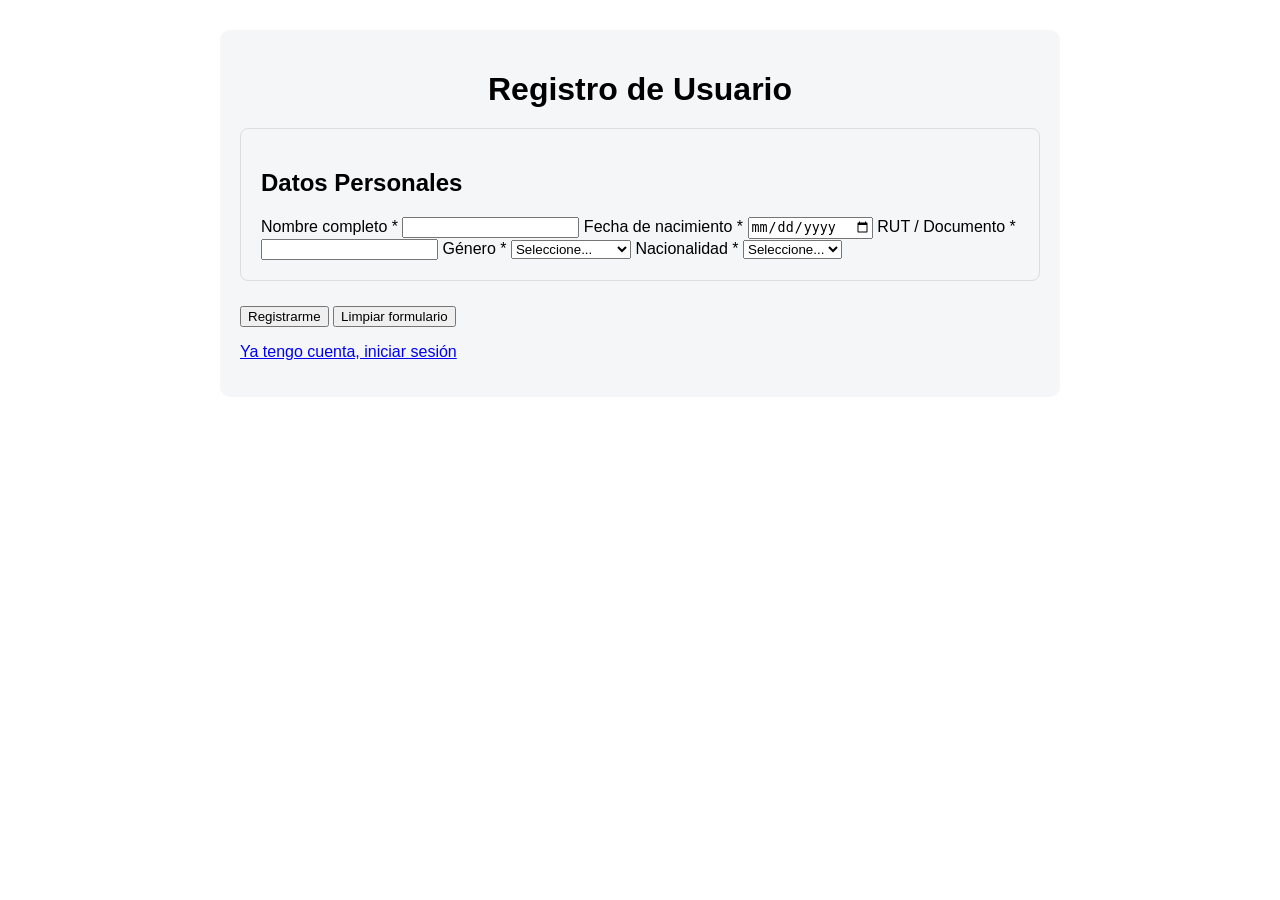
==== registro.html @ 599c11e3 "etapa2: formulario de registro con campos básicos" ====
<!DOCTYPE html>
<html lang="es">
<head>
  <meta charset="UTF-8">
  <title>Registro de Usuario</title>
  <link rel="stylesheet" href="registro.css">
</head>
<body>
  <main class="form-container">
    <h1>Registro de Usuario</h1>
    <form id="registroForm">

      <!-- Sección A: Datos Personales -->
      <section class="form-section datos-personales">
        <h2>Datos Personales</h2>
        <label for="nombre">Nombre completo *</label>
        <input type="text" id="nombre" required>

        <label for="fecha">Fecha de nacimiento *</label>
        <input type="date" id="fecha" required>

        <label for="rut">RUT / Documento *</label>
        <input type="text" id="rut" required>

        <label for="genero">Género *</label>
        <select id="genero" required>
          <option value="">Seleccione...</option>
          <option>Masculino</option>
          <option>Femenino</option>
          <option>No binario</option>
          <option>Prefiero no decir</option>
        </select>

        <label for="nacionalidad">Nacionalidad *</label>
        <select id="nacionalidad" required>
          <option value="">Seleccione...</option>
          <option>Chile</option>
          <option>Argentina</option>
          <option>Perú</option>
          <option>Bolivia</option>
          <option>Brasil</option>
          <option>Colombia</option>
          <option>España</option>
          <option>México</option>
        </select>
      </section>
      <!-- Botones -->
      <div class="form-actions">
        <button type="submit">Registrarme</button>
        <button type="reset">Limpiar formulario</button>
        <p><a href="#">Ya tengo cuenta, iniciar sesión</a></p>
      </div>
    </form>
  </main>
</body>
</html>
---- registro.css ----
.form-container {
  max-width: 800px;
  margin: 30px auto;
  padding: 20px;
  background: #f4f6f8;
  border-radius: 10px;
  font-family: Arial, sans-serif;
}

h1 {
  text-align: center;
  margin-bottom: 20px;
}

.form-section {
  margin-bottom: 25px;
  padding: 20px;
  border-radius: 8px;
  border: 1px solid #ddd;
}
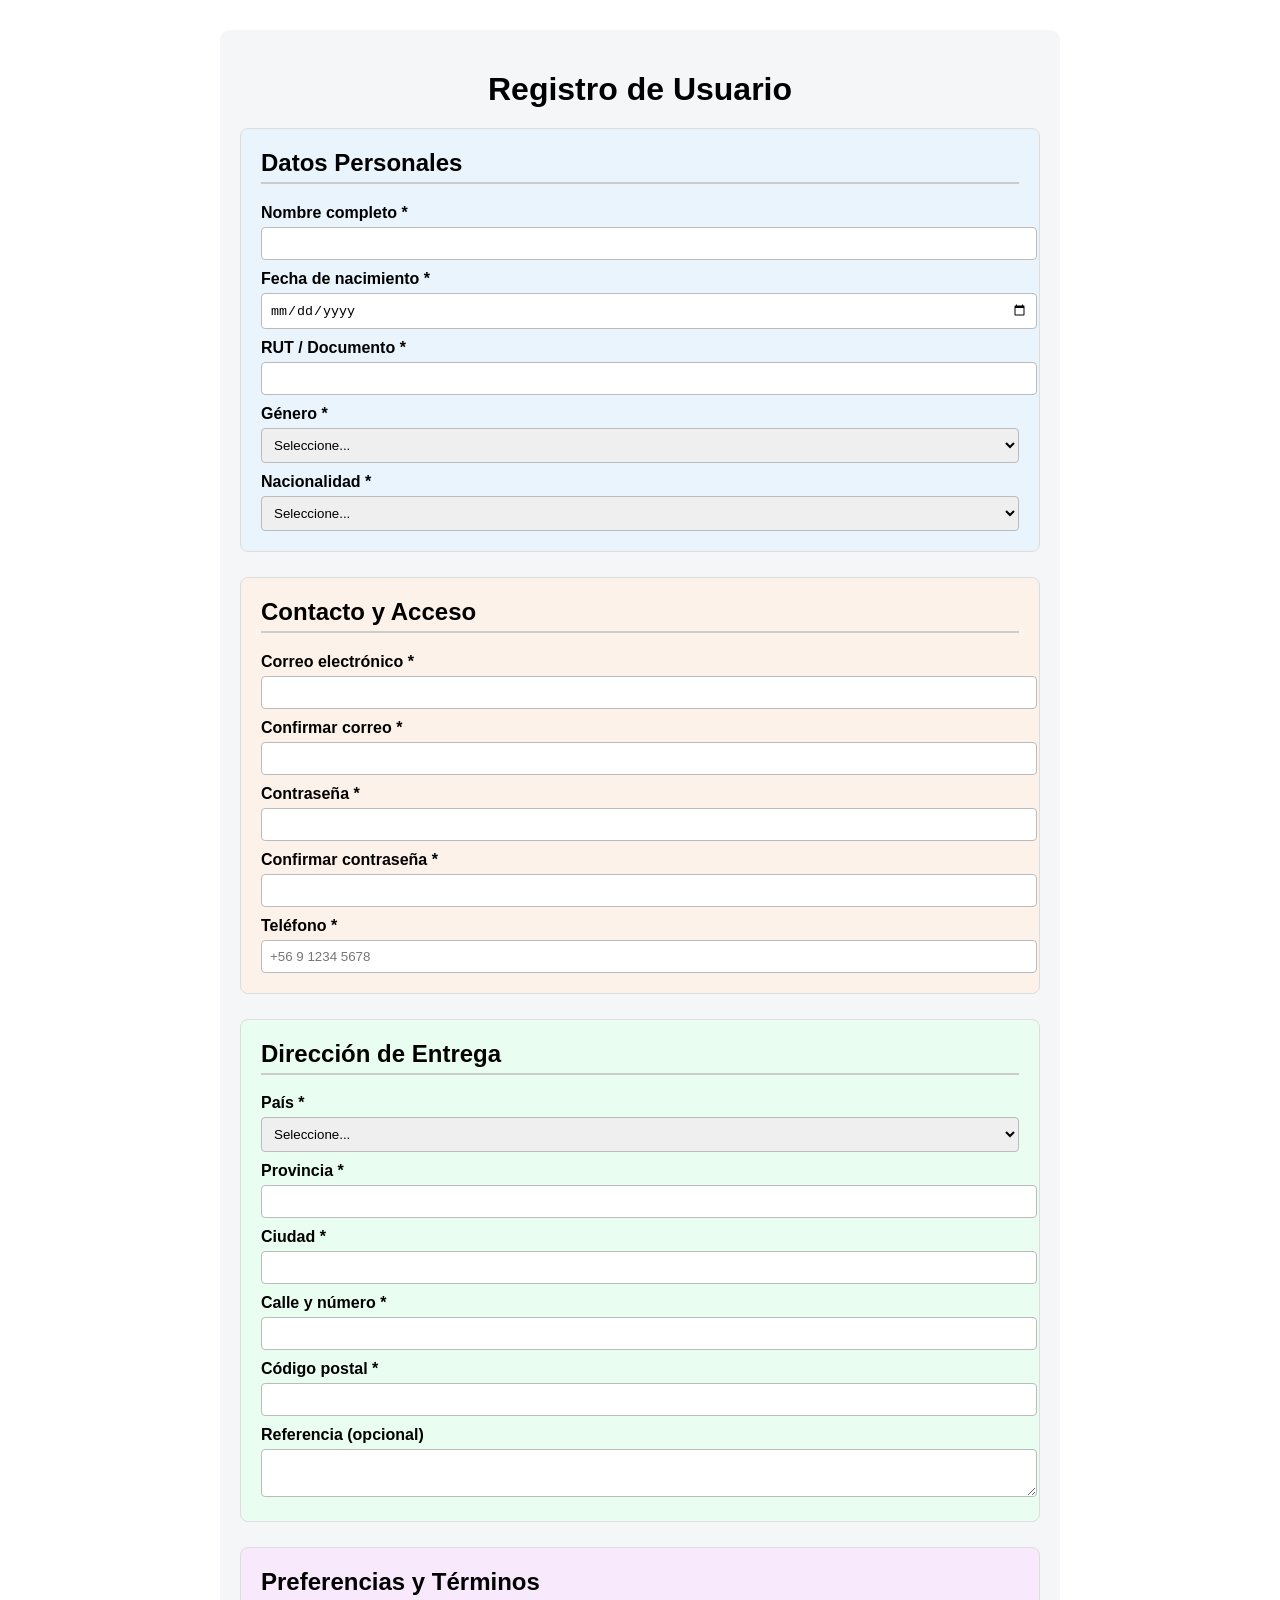
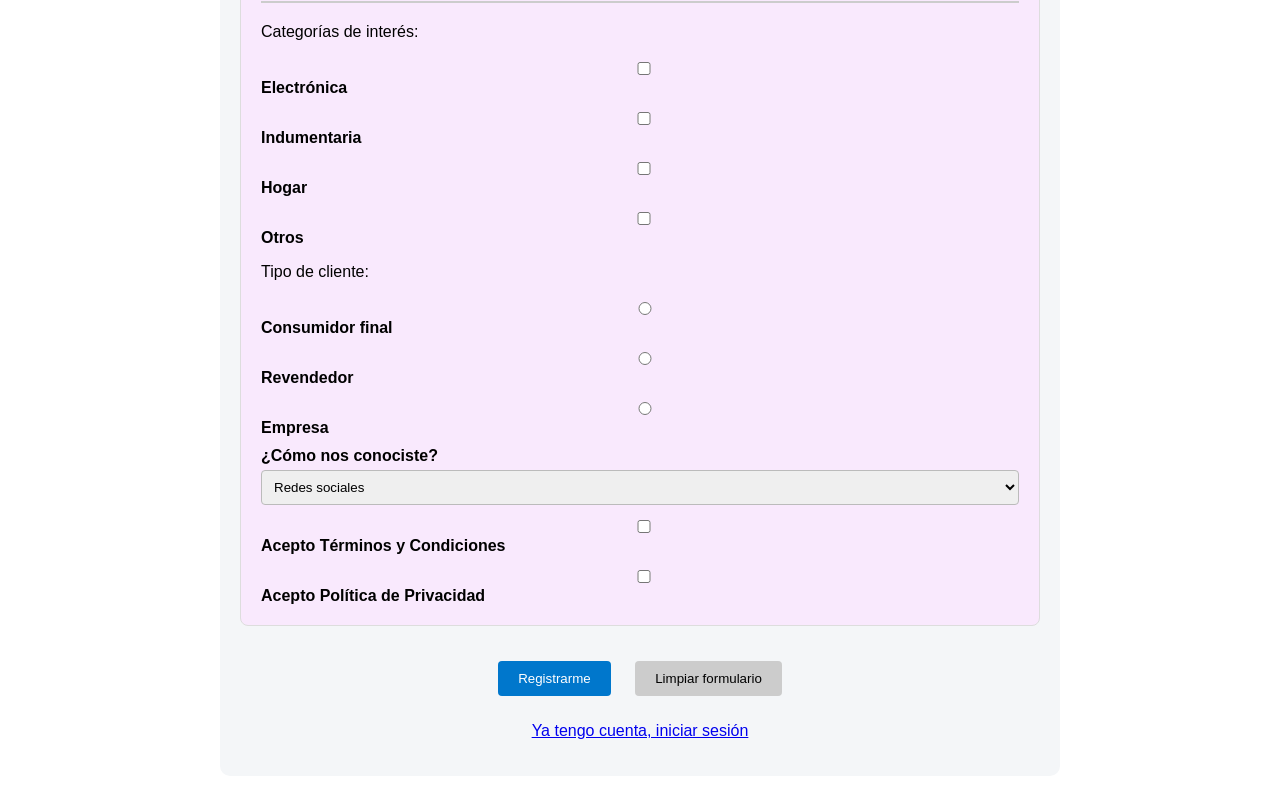
==== commit 07f7da68: "etapa2: sección de dirección y términos en formulario" ====
--- a/registro.html
+++ b/registro.html
@@ -44,6 +44,80 @@
           <option>México</option>
         </select>
       </section>
+
+      <!-- Sección B: Contacto y Acceso -->
+      <section class="form-section contacto-acceso">
+        <h2>Contacto y Acceso</h2>
+        <label for="email">Correo electrónico *</label>
+        <input type="email" id="email" required>
+
+        <label for="confirmEmail">Confirmar correo *</label>
+        <input type="email" id="confirmEmail" required>
+
+        <label for="password">Contraseña *</label>
+        <input type="password" id="password" required>
+
+        <label for="confirmPassword">Confirmar contraseña *</label>
+        <input type="password" id="confirmPassword" required>
+
+        <label for="telefono">Teléfono *</label>
+        <input type="tel" id="telefono" placeholder="+56 9 1234 5678" required>
+      </section>
+
+      <!-- Sección C: Dirección de Entrega -->
+      <section class="form-section direccion">
+        <h2>Dirección de Entrega</h2>
+        <label for="pais">País *</label>
+        <select id="pais" required>
+          <option value="">Seleccione...</option>
+          <option>Chile</option>
+          <option>Argentina</option>
+          <option>Perú</option>
+        </select>
+
+        <label for="provincia">Provincia *</label>
+        <input type="text" id="provincia" required>
+
+        <label for="ciudad">Ciudad *</label>
+        <input type="text" id="ciudad" required>
+
+        <label for="calle">Calle y número *</label>
+        <input type="text" id="calle" required>
+
+        <label for="codigo">Código postal *</label>
+        <input type="text" id="codigo" required>
+
+        <label for="referencia">Referencia (opcional)</label>
+        <textarea id="referencia" maxlength="200"></textarea>
+      </section>
+
+      <!-- Sección D: Preferencias y Términos -->
+      <section class="form-section preferencias">
+        <h2>Preferencias y Términos</h2>
+        <p>Categorías de interés:</p>
+        <label><input type="checkbox"> Electrónica</label>
+        <label><input type="checkbox"> Indumentaria</label>
+        <label><input type="checkbox"> Hogar</label>
+        <label><input type="checkbox"> Otros</label>
+
+        <p>Tipo de cliente:</p>
+        <label><input type="radio" name="tipo"> Consumidor final</label>
+        <label><input type="radio" name="tipo"> Revendedor</label>
+        <label><input type="radio" name="tipo"> Empresa</label>
+
+        <label for="conociste">¿Cómo nos conociste?</label>
+        <select id="conociste">
+          <option>Redes sociales</option>
+          <option>Recomendación</option>
+          <option>Búsqueda web</option>
+          <option>Publicidad</option>
+          <option>Otro</option>
+        </select>
+
+        <label><input type="checkbox" required> Acepto Términos y Condiciones</label>
+        <label><input type="checkbox" required> Acepto Política de Privacidad</label>
+      </section>
+
       <!-- Botones -->
       <div class="form-actions">
         <button type="submit">Registrarme</button>
--- a/registro.css
+++ b/registro.css
@@ -18,3 +18,64 @@
   border-radius: 8px;
   border: 1px solid #ddd;
 }
+
+/* Colores distintos por sección */
+.datos-personales {
+  background: #eaf4fc; /* azul claro */
+}
+.contacto-acceso {
+  background: #fdf2e9; /* naranja claro */
+}
+.direccion {
+  background: #e9fdf0; /* verde claro */
+}
+.preferencias {
+  background: #f9e9fd; /* violeta claro */
+}
+
+.form-section h2 {
+  margin-top: 0;
+  border-bottom: 2px solid #ccc;
+  padding-bottom: 5px;
+}
+
+label {
+  display: block;
+  margin-top: 10px;
+  font-weight: bold;
+}
+
+input, select, textarea {
+  width: 100%;
+  padding: 8px;
+  margin-top: 5px;
+  border: 1px solid #bbb;
+  border-radius: 4px;
+}
+
+input:focus, select:focus, textarea:focus {
+  border-color: #0077cc;
+  outline: none;
+  box-shadow: 0 0 5px rgba(0,119,204,0.3);
+}
+
+.form-actions {
+  text-align: center;
+}
+
+button {
+  margin: 10px;
+  padding: 10px 20px;
+  border: none;
+  border-radius: 4px;
+  cursor: pointer;
+}
+
+button[type="submit"] {
+  background: #0077cc;
+  color: white;
+}
+
+button[type="reset"] {
+  background: #ccc;
+}
